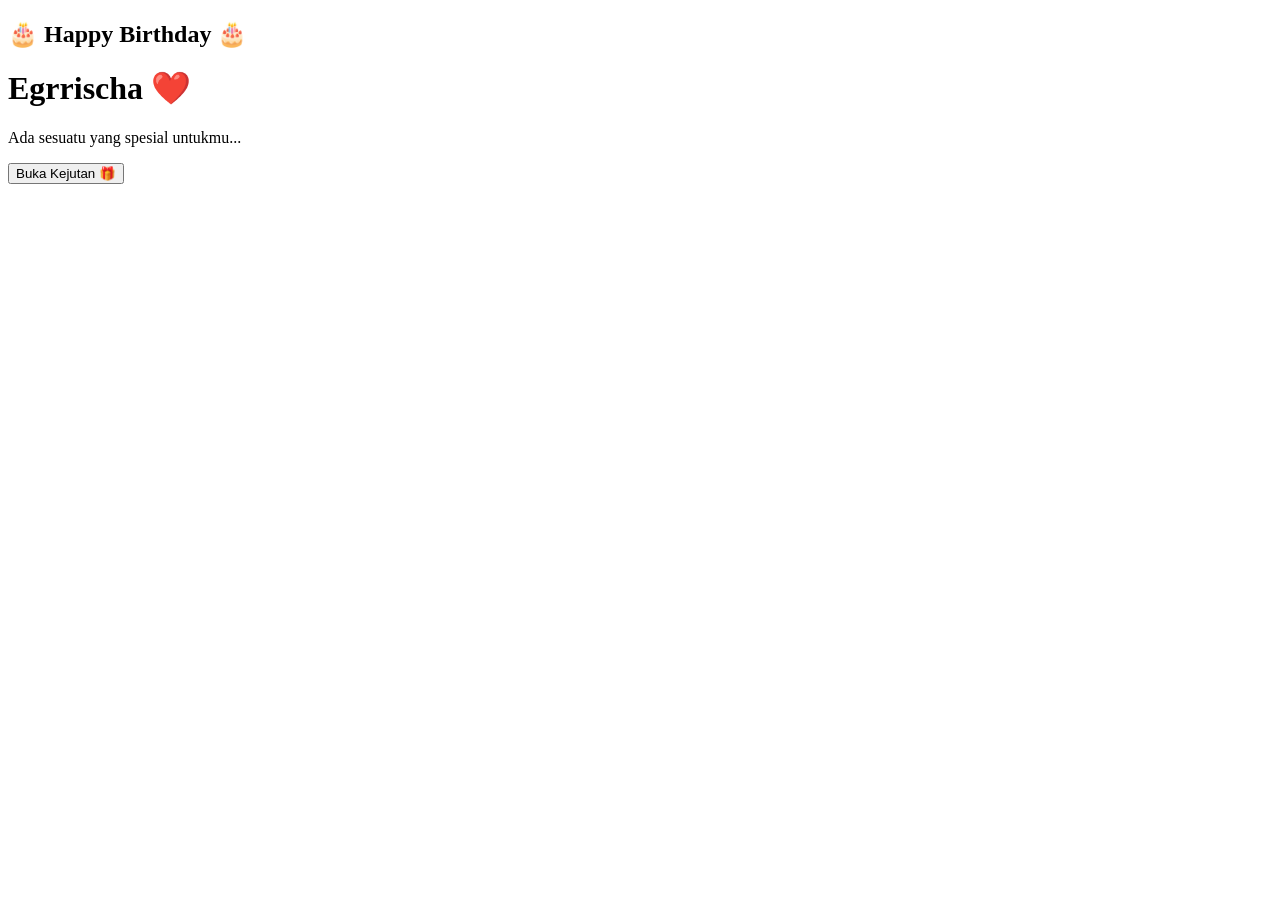
==== index.html @ 94de578b "Create index.html" ====
<!DOCTYPE html>
<html lang="id">
<head>
    <meta charset="UTF-8">
    <meta name="viewport" content="width=device-width, initial-scale=1.0">
    <title>Happy Birthday Egrrischa ❤️</title>

    <link rel="stylesheet" href="css/style.css">

    <link href="https://fonts.googleapis.com/css2?family=Poppins:wght@300;500;700&display=swap" rel="stylesheet">
</head>

<body>

<div id="stars"></div>

<div class="container">

    <h2>🎂 Happy Birthday 🎂</h2>

    <h1>Egrrischa ❤️</h1>

    <p>
        Ada sesuatu yang spesial untukmu...
    </p>

    <button id="startBtn">
        Buka Kejutan 🎁
    </button>

</div>

<script src="js/main.js"></script>

</body>
</html>
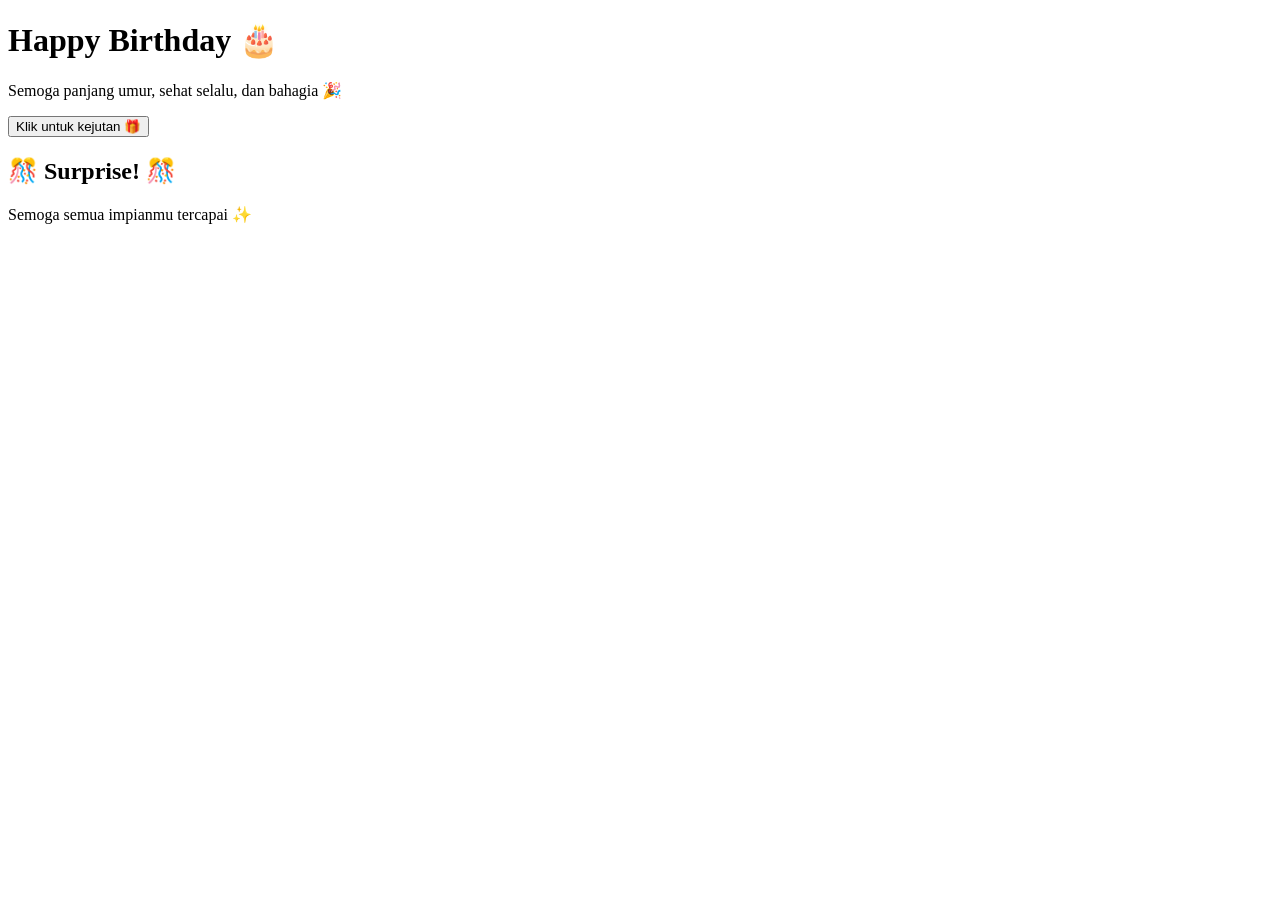
==== commit 03b1f82a: "Update index.html" ====
--- a/index.html
+++ b/index.html
@@ -3,34 +3,28 @@
 <head>
     <meta charset="UTF-8">
     <meta name="viewport" content="width=device-width, initial-scale=1.0">
-    <title>Happy Birthday Egrrischa ❤️</title>
+    <title>Happy Birthday 🎉</title>
 
-    <link rel="stylesheet" href="css/style.css">
-
-    <link href="https://fonts.googleapis.com/css2?family=Poppins:wght@300;500;700&display=swap" rel="stylesheet">
+    <!-- CSS -->
+    <link rel="stylesheet" href="style.css">
 </head>
 
 <body>
 
-<div id="stars"></div>
+    <div class="container">
+        <h1>Happy Birthday 🎂</h1>
+        <p>Semoga panjang umur, sehat selalu, dan bahagia 🎉</p>
 
-<div class="container">
+        <button onclick="tampilKejutan()">Klik untuk kejutan 🎁</button>
 
-    <h2>🎂 Happy Birthday 🎂</h2>
+        <div id="pesan" class="hidden">
+            <h2>🎊 Surprise! 🎊</h2>
+            <p>Semoga semua impianmu tercapai ✨</p>
+        </div>
+    </div>
 
-    <h1>Egrrischa ❤️</h1>
-
-    <p>
-        Ada sesuatu yang spesial untukmu...
-    </p>
-
-    <button id="startBtn">
-        Buka Kejutan 🎁
-    </button>
-
-</div>
-
-<script src="js/main.js"></script>
+    <!-- JS -->
+    <script src="script.js"></script>
 
 </body>
 </html>
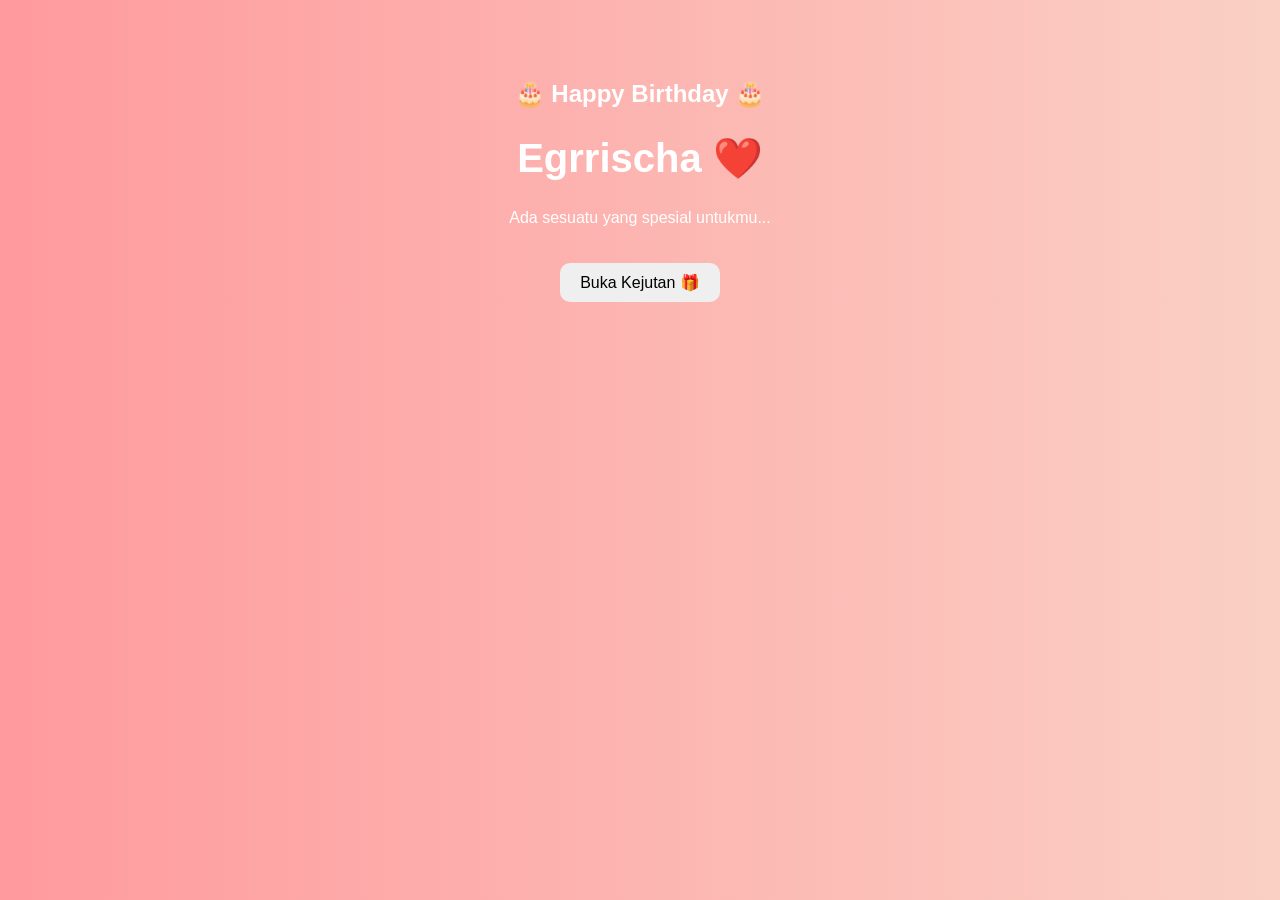
==== commit 4cfa167b: "Update index.html" ====
--- a/index.html
+++ b/index.html
@@ -1,30 +1,22 @@
-<!DOCTYPE html>
-<html lang="id">
-<head>
-    <meta charset="UTF-8">
-    <meta name="viewport" content="width=device-width, initial-scale=1.0">
-    <title>Happy Birthday 🎉</title>
+<!DOCTYPE html>  <html lang="id">  
+<head>  
+    <meta charset="UTF-8">  
+    <meta name="viewport" content="width=device-width, initial-scale=1.0">  
+    <title>Happy Birthday Egrrischa ❤️</title>  <link rel="stylesheet" href="css/style.css">  
 
-    <!-- CSS -->
-    <link rel="stylesheet" href="style.css">
-</head>
+<link href="https://fonts.googleapis.com/css2?family=Poppins:wght@300;500;700&display=swap" rel="stylesheet">
 
-<body>
+</head>  <body>  <div id="stars"></div>  <div class="container">  <h2>🎂 Happy Birthday 🎂</h2>  
 
-    <div class="container">
-        <h1>Happy Birthday 🎂</h1>
-        <p>Semoga panjang umur, sehat selalu, dan bahagia 🎉</p>
+<h1>Egrrischa ❤️</h1>  
 
-        <button onclick="tampilKejutan()">Klik untuk kejutan 🎁</button>
+<p>  
+    Ada sesuatu yang spesial untukmu...  
+</p>  
 
-        <div id="pesan" class="hidden">
-            <h2>🎊 Surprise! 🎊</h2>
-            <p>Semoga semua impianmu tercapai ✨</p>
-        </div>
-    </div>
+<button id="startBtn">  
+    Buka Kejutan 🎁  
+</button>
 
-    <!-- JS -->
-    <script src="script.js"></script>
-
-</body>
+</div>  <script src="js/main.js"></script>  </body>  
 </html>
--- a/css/style.css
+++ b/css/style.css
@@ -0,0 +1,41 @@
+body {
+    margin: 0;
+    padding: 0;
+    font-family: Arial, sans-serif;
+    background: linear-gradient(to right, #ff9a9e, #fad0c4);
+    text-align: center;
+    color: white;
+}
+
+.container {
+    margin-top: 80px;
+}
+
+h1 {
+    font-size: 40px;
+}
+
+button {
+    padding: 10px 20px;
+    font-size: 16px;
+    border: none;
+    border-radius: 10px;
+    cursor: pointer;
+    margin-top: 20px;
+}
+
+button:hover {
+    background-color: #fff;
+    color: black;
+}
+
+.hidden {
+    display: none;
+}
+
+#pesan {
+    margin-top: 30px;
+    background: rgba(0,0,0,0.3);
+    padding: 20px;
+    border-radius: 10px;
+}
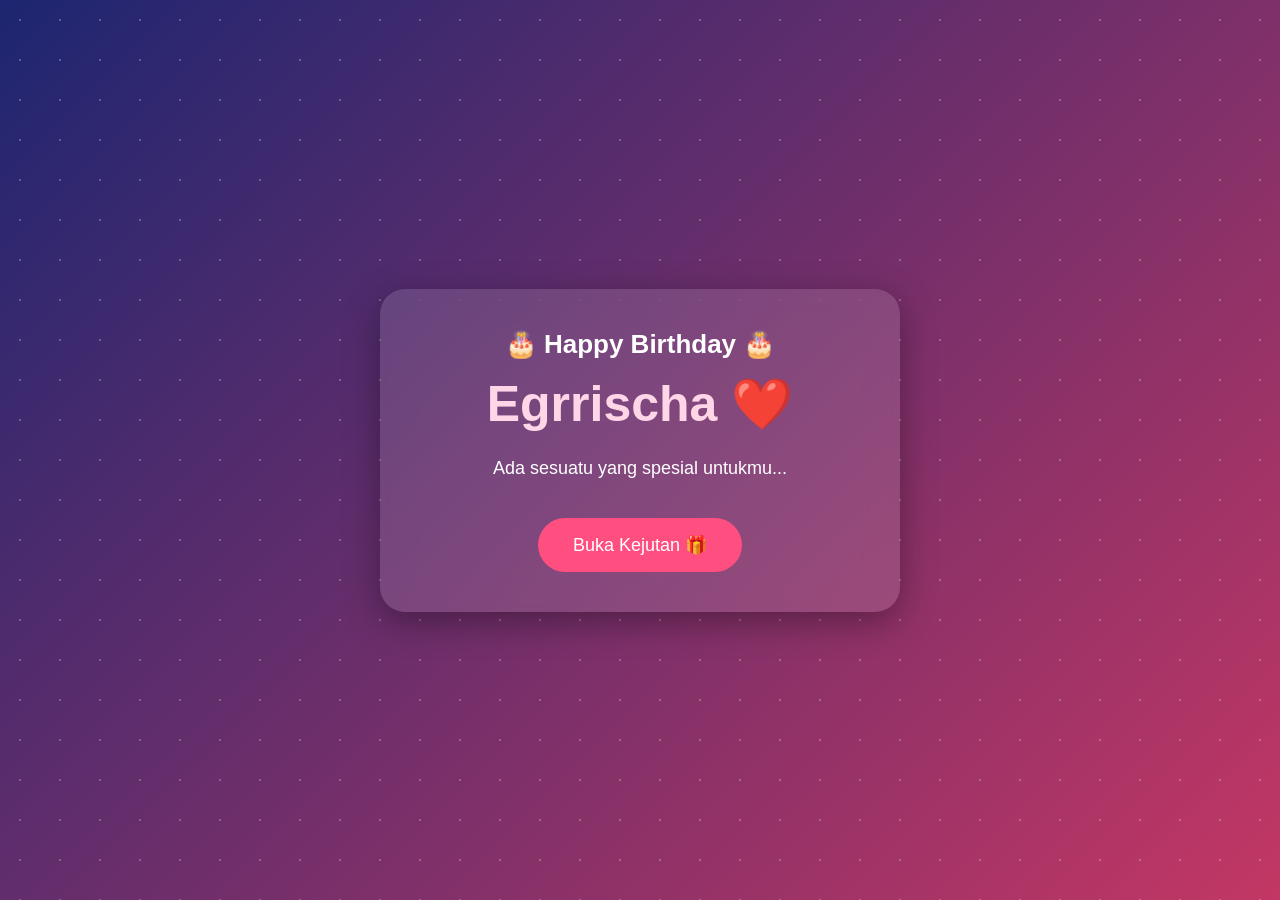
==== commit 6a7d0053: "Update index.html" ====
--- a/index.html
+++ b/index.html
@@ -1,22 +1,31 @@
-<!DOCTYPE html>  <html lang="id">  
-<head>  
-    <meta charset="UTF-8">  
-    <meta name="viewport" content="width=device-width, initial-scale=1.0">  
-    <title>Happy Birthday Egrrischa ❤️</title>  <link rel="stylesheet" href="css/style.css">  
+<!DOCTYPE html>
+<html lang="id">
+<head>
+    <meta charset="UTF-8">
+    <meta name="viewport" content="width=device-width, initial-scale=1.0">
+    <title>Happy Birthday Egrrischa ❤️</title>
+    <link rel="stylesheet" href="css/style.css">
+    <link rel="stylesheet" href="css/animation.css">
+    <link rel="stylesheet" href="css/responsive.css">
+    <link href="https://fonts.googleapis.com/css2?family=Poppins:wght@300;500;700&display=swap" rel="stylesheet">
+</head>
+<body>
+    <div id="stars"></div>
+    <div class="container">
+        <h2>🎂 Happy Birthday 🎂</h2>
+        <h1>Egrrischa ❤️</h1>
+        <p>
+            Ada sesuatu yang spesial untukmu...
+        </p>
+        <button id="startBtn">
+            Buka Kejutan 🎁
+        </button>
+    </div>
 
-<link href="https://fonts.googleapis.com/css2?family=Poppins:wght@300;500;700&display=swap" rel="stylesheet">
-
-</head>  <body>  <div id="stars"></div>  <div class="container">  <h2>🎂 Happy Birthday 🎂</h2>  
-
-<h1>Egrrischa ❤️</h1>  
-
-<p>  
-    Ada sesuatu yang spesial untukmu...  
-</p>  
-
-<button id="startBtn">  
-    Buka Kejutan 🎁  
-</button>
-
-</div>  <script src="js/main.js"></script>  </body>  
+    <script src="js/typing.js"></script>
+    <script src="js/fireworks.js"></script>
+    <script src="js/envelope.js"></script>
+    <script src="js/music.js"></script>
+    <script src="js/main.js"></script>
+</body>
 </html>
--- a/css/style.css
+++ b/css/style.css
@@ -1,41 +1,186 @@
-body {
-    margin: 0;
-    padding: 0;
-    font-family: Arial, sans-serif;
-    background: linear-gradient(to right, #ff9a9e, #fad0c4);
-    text-align: center;
-    color: white;
+/* ===========================
+   HBD Egrrischa - Style.css
+   =========================== */
+
+*{
+    margin:0;
+    padding:0;
+    box-sizing:border-box;
 }
 
-.container {
-    margin-top: 80px;
+body{
+
+    font-family:'Poppins',sans-serif;
+
+    height:100vh;
+
+    display:flex;
+
+    justify-content:center;
+
+    align-items:center;
+
+    overflow:hidden;
+
+    background:linear-gradient(135deg,#1d2671,#c33764);
+
+    color:white;
 }
 
-h1 {
-    font-size: 40px;
+/* Background Bintang */
+
+#stars{
+
+    position:fixed;
+
+    top:0;
+    left:0;
+
+    width:100%;
+    height:100%;
+
+    background-image:
+    radial-gradient(white 1px, transparent 1px);
+
+    background-size:40px 40px;
+
+    opacity:.25;
+
+    animation:moveStars 40s linear infinite;
+
+    z-index:-1;
+
 }
 
-button {
-    padding: 10px 20px;
-    font-size: 16px;
-    border: none;
-    border-radius: 10px;
-    cursor: pointer;
-    margin-top: 20px;
+/* Card */
+
+.container{
+
+    width:90%;
+
+    max-width:520px;
+
+    padding:40px;
+
+    border-radius:25px;
+
+    background:rgba(255,255,255,.12);
+
+    backdrop-filter:blur(15px);
+
+    text-align:center;
+
+    box-shadow:
+    0 10px 35px rgba(0,0,0,.35);
+
 }
 
-button:hover {
-    background-color: #fff;
-    color: black;
+/* Judul */
+
+.container h2{
+
+    font-size:26px;
+
+    margin-bottom:15px;
+
 }
 
-.hidden {
-    display: none;
+.container h1{
+
+    font-size:50px;
+
+    color:#FFD6E7;
+
+    margin-bottom:20px;
+
 }
 
-#pesan {
-    margin-top: 30px;
-    background: rgba(0,0,0,0.3);
-    padding: 20px;
-    border-radius: 10px;
+.container p{
+
+    font-size:18px;
+
+    line-height:30px;
+
+    margin-bottom:35px;
+
 }
+
+/* Button */
+
+button{
+
+    border:none;
+
+    outline:none;
+
+    cursor:pointer;
+
+    padding:16px 35px;
+
+    border-radius:40px;
+
+    font-size:18px;
+
+    background:#ff4f81;
+
+    color:white;
+
+    transition:.35s;
+
+}
+
+button:hover{
+
+    transform:scale(1.08);
+
+    background:#ff2f6d;
+
+}
+
+/* Animasi */
+
+@keyframes moveStars{
+
+    from{
+
+        transform:translateY(0);
+
+    }
+
+    to{
+
+        transform:translateY(-300px);
+
+    }
+
+}
+
+/* Responsive */
+
+@media(max-width:600px){
+
+.container h1{
+
+    font-size:38px;
+
+}
+
+.container h2{
+
+    font-size:22px;
+
+}
+
+.container p{
+
+    font-size:16px;
+
+}
+
+button{
+
+    width:100%;
+
+}
+
+}
--- a/css/animation.css
+++ b/css/animation.css
@@ -0,0 +1,67 @@
+/* Fade In */
+
+.fade-in{
+    animation:fadeIn 1.5s ease;
+}
+
+@keyframes fadeIn{
+
+    from{
+        opacity:0;
+        transform:translateY(30px);
+    }
+
+    to{
+        opacity:1;
+        transform:translateY(0);
+    }
+
+}
+
+/* Floating */
+
+.float{
+
+    animation:float 3s ease-in-out infinite;
+
+}
+
+@keyframes float{
+
+    0%{
+        transform:translateY(0);
+    }
+
+    50%{
+        transform:translateY(-15px);
+    }
+
+    100%{
+        transform:translateY(0);
+    }
+
+}
+
+/* Glow */
+
+.glow{
+
+    animation:glow 2s infinite;
+
+}
+
+@keyframes glow{
+
+    0%{
+        box-shadow:0 0 5px #fff;
+    }
+
+    50%{
+        box-shadow:0 0 25px #ff6fa8;
+    }
+
+    100%{
+        box-shadow:0 0 5px #fff;
+    }
+
+}
--- a/css/responsive.css
+++ b/css/responsive.css
@@ -0,0 +1,28 @@
+@media (max-width:768px){
+
+.container{
+
+width:92%;
+padding:25px;
+
+}
+
+.container h1{
+
+font-size:34px;
+
+}
+
+.container h2{
+
+font-size:22px;
+
+}
+
+button{
+
+width:100%;
+
+}
+
+}
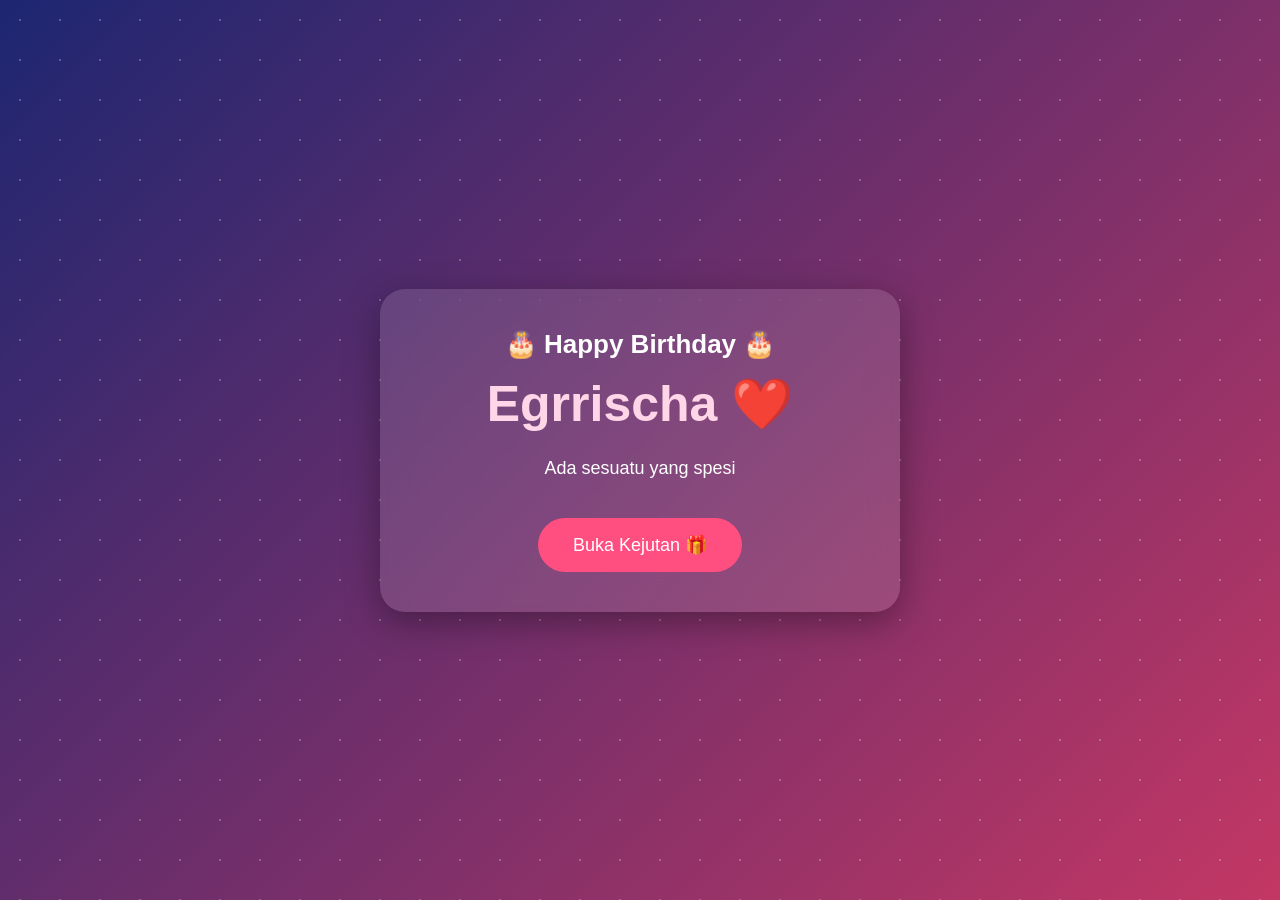
==== commit 666e080c: "Update index.html" ====
--- a/index.html
+++ b/index.html
@@ -14,9 +14,7 @@
     <div class="container">
         <h2>🎂 Happy Birthday 🎂</h2>
         <h1>Egrrischa ❤️</h1>
-        <p>
-            Ada sesuatu yang spesial untukmu...
-        </p>
+        <p id="introText"></p>
         <button id="startBtn">
             Buka Kejutan 🎁
         </button>
@@ -26,6 +24,15 @@
     <script src="js/fireworks.js"></script>
     <script src="js/envelope.js"></script>
     <script src="js/music.js"></script>
+    <script>
+        document.addEventListener("DOMContentLoaded", function () {
+            typingEffect(
+                document.getElementById("introText"),
+                "Ada sesuatu yang spesial untukmu...",
+                60
+            );
+        });
+    </script>
     <script src="js/main.js"></script>
 </body>
 </html>
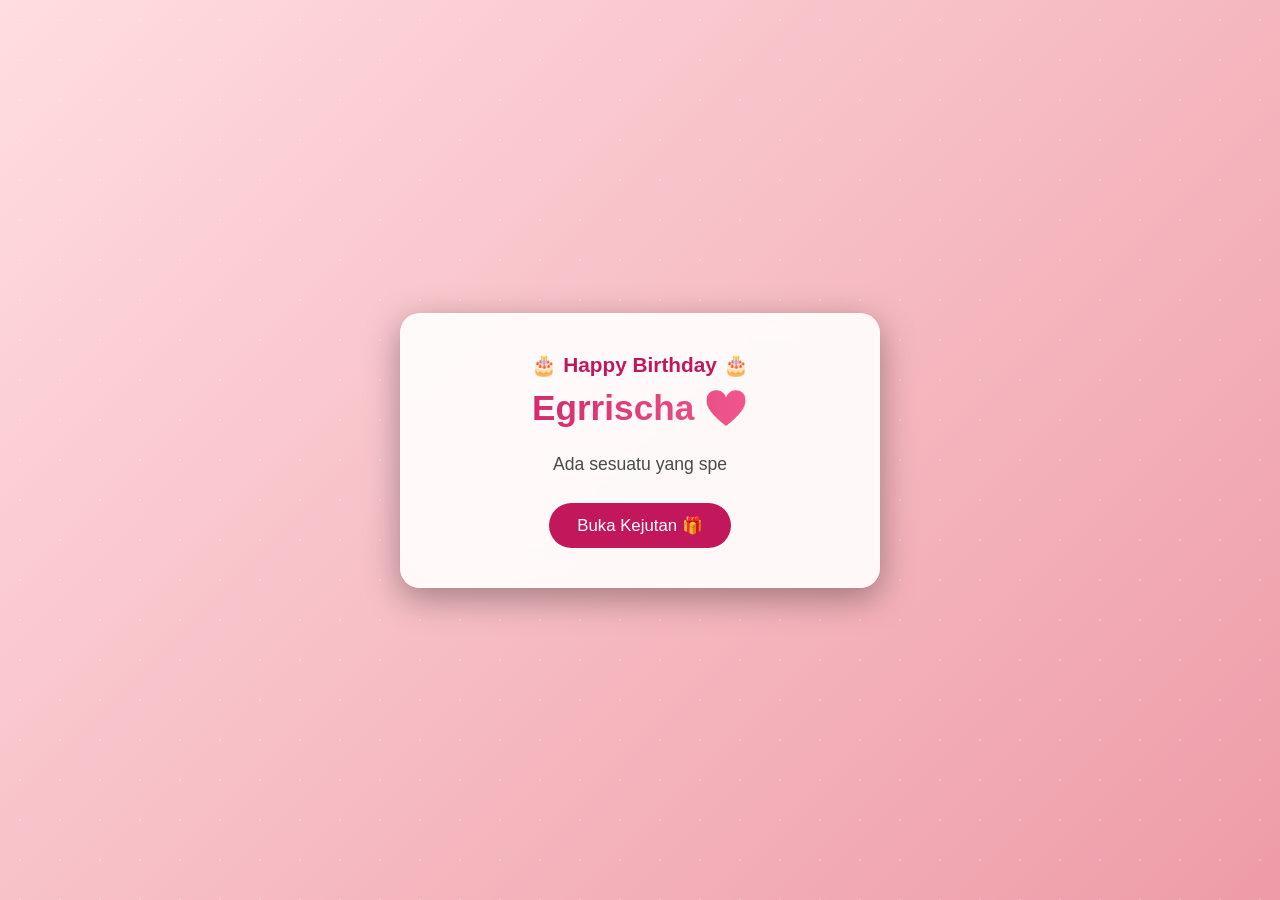
==== commit d87a6579: "Update index.html" ====
--- a/index.html
+++ b/index.html
@@ -8,16 +8,94 @@
     <link rel="stylesheet" href="css/animation.css">
     <link rel="stylesheet" href="css/responsive.css">
     <link href="https://fonts.googleapis.com/css2?family=Poppins:wght@300;500;700&display=swap" rel="stylesheet">
+    <style>
+        body {
+            margin: 0;
+            min-height: 100vh;
+            display: flex;
+            align-items: center;
+            justify-content: center;
+            background: linear-gradient(135deg, #ffdde1, #ee9ca7);
+            font-family: 'Poppins', sans-serif;
+            overflow: hidden;
+            position: relative;
+            padding: 24px;
+            box-sizing: border-box;
+        }
+        .floating-heart, .floating-star {
+            position: fixed;
+            bottom: -50px;
+            pointer-events: none;
+            z-index: 1;
+            opacity: 0.85;
+        }
+        .floating-heart { font-size: 1.5em; animation: floatUp linear forwards; }
+        .floating-star { font-size: 1.2em; animation: floatUpTwinkle linear forwards; }
+        @keyframes floatUp {
+            0% { transform: translateY(0) translateX(0) rotate(0deg); opacity: 0.9; }
+            100% { transform: translateY(-110vh) translateX(var(--drift, 20px)) rotate(360deg); opacity: 0; }
+        }
+        @keyframes floatUpTwinkle {
+            0% { transform: translateY(0) scale(0.8); opacity: 0.9; }
+            50% { transform: translateY(-55vh) scale(1.3); opacity: 1; }
+            100% { transform: translateY(-110vh) scale(0.8); opacity: 0; }
+        }
+        .container {
+            position: relative;
+            z-index: 2;
+            background: rgba(255, 255, 255, 0.9);
+            border-radius: 20px;
+            padding: 40px 32px;
+            max-width: 480px;
+            text-align: center;
+            opacity: 0;
+            transform: translateY(20px);
+            animation: fadeInUp 1.2s ease forwards, glowPulse 3s ease-in-out infinite 1.2s;
+        }
+        @keyframes fadeInUp { to { opacity: 1; transform: translateY(0); } }
+        @keyframes glowPulse {
+            0%, 100% { box-shadow: 0 10px 30px rgba(0,0,0,0.15), 0 0 20px rgba(255,105,135,0.3); }
+            50% { box-shadow: 0 10px 40px rgba(0,0,0,0.15), 0 0 45px rgba(255,105,135,0.7); }
+        }
+        .container h2 { margin: 0; font-size: 1.3em; color: #c2185b; }
+        .container h1 {
+            font-size: 2.2em;
+            margin: 10px 0 20px;
+            background: linear-gradient(90deg, #c2185b, #ff6b9d, #c2185b);
+            background-size: 200% auto;
+            -webkit-background-clip: text;
+            background-clip: text;
+            color: transparent;
+            animation: shine 3s linear infinite;
+            cursor: pointer;
+        }
+        @keyframes shine { to { background-position: 200% center; } }
+        .container p { color: #4a4a4a; font-size: 1.1em; margin-bottom: 24px; }
+        #startBtn {
+            padding: 12px 28px;
+            border: none;
+            border-radius: 25px;
+            background: #c2185b;
+            color: white;
+            font-size: 1.05em;
+            cursor: pointer;
+            font-family: inherit;
+            animation: pulseBtn 1.8s infinite ease-in-out;
+        }
+        @keyframes pulseBtn {
+            0%, 100% { transform: scale(1); }
+            50% { transform: scale(1.05); }
+        }
+        #startBtn:disabled { animation: none; opacity: 0.8; }
+    </style>
 </head>
 <body>
     <div id="stars"></div>
     <div class="container">
         <h2>🎂 Happy Birthday 🎂</h2>
-        <h1>Egrrischa ❤️</h1>
+        <h1 id="eggTitle">Egrrischa ❤️</h1>
         <p id="introText"></p>
-        <button id="startBtn">
-            Buka Kejutan 🎁
-        </button>
+        <button id="startBtn">Buka Kejutan 🎁</button>
     </div>
 
     <script src="js/typing.js"></script>
@@ -31,6 +109,38 @@
                 "Ada sesuatu yang spesial untukmu...",
                 60
             );
+
+            function spawnFloatingHeart(){
+                const heart = document.createElement('div');
+                heart.className = 'floating-heart';
+                heart.textContent = '❤️';
+                heart.style.left = Math.random() * 100 + 'vw';
+                heart.style.setProperty('--drift', (Math.random() * 80 - 40) + 'px');
+                heart.style.animationDuration = (Math.random() * 4 + 5) + 's';
+                document.body.appendChild(heart);
+                setTimeout(() => heart.remove(), 9000);
+            }
+            setInterval(spawnFloatingHeart, 700);
+
+            function spawnFloatingStar(){
+                const star = document.createElement('div');
+                star.className = 'floating-star';
+                star.textContent = '✨';
+                star.style.left = Math.random() * 100 + 'vw';
+                star.style.animationDuration = (Math.random() * 4 + 6) + 's';
+                document.body.appendChild(star);
+                setTimeout(() => star.remove(), 10000);
+            }
+            setInterval(spawnFloatingStar, 800);
+
+            let eggTap0 = 0;
+            document.getElementById("eggTitle").addEventListener("click", function(){
+                eggTap0++;
+                if(eggTap0 === 5){
+                    alert("Rahasia kecil 🎉\n\nSebenernya dari awal liat kamu, aku udah tau kamu yang akan jadi tujuan akhirku.");
+                    eggTap0 = 0;
+                }
+            });
         });
     </script>
     <script src="js/main.js"></script>
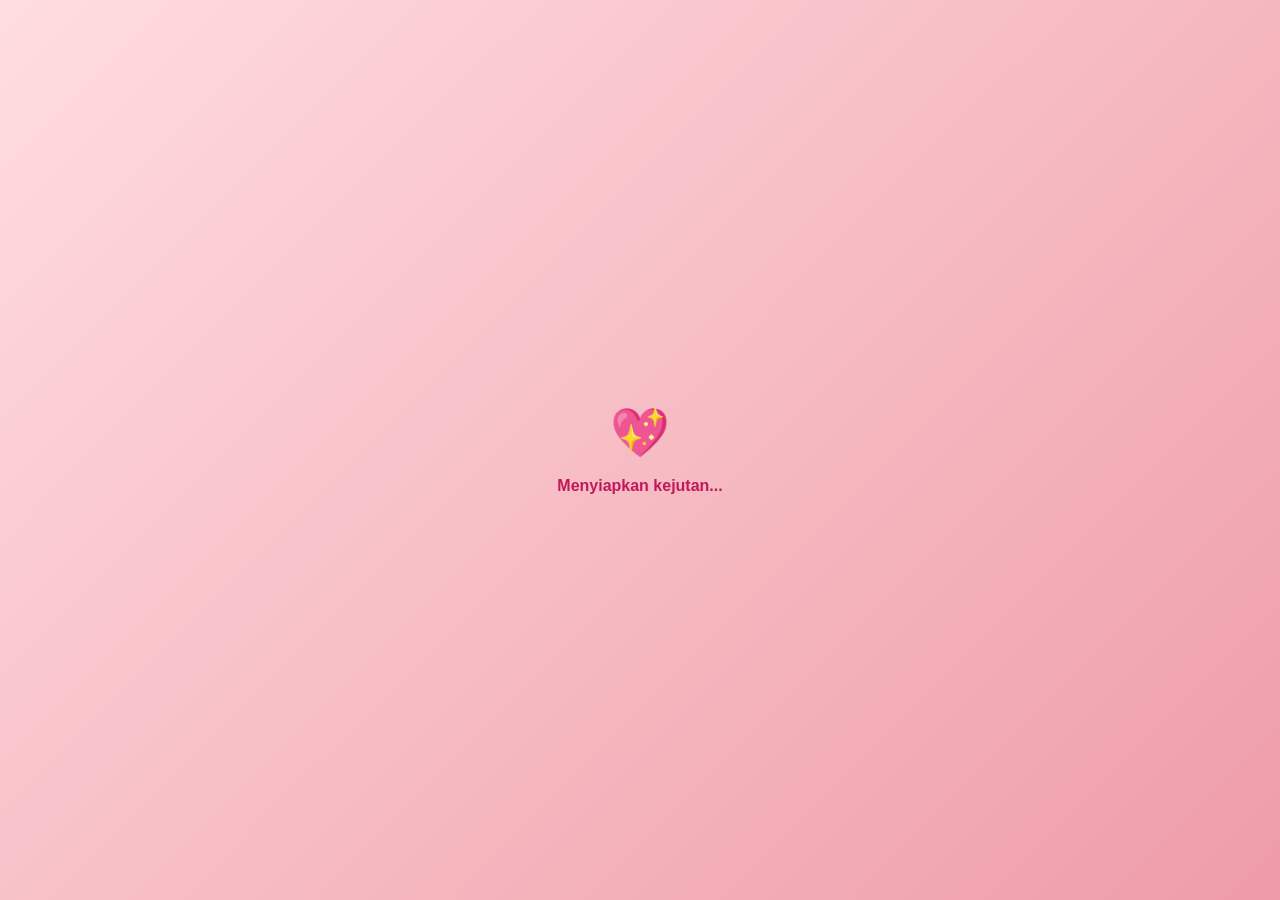
==== commit 72594d72: "Update index.html" ====
--- a/index.html
+++ b/index.html
@@ -21,6 +21,30 @@
             position: relative;
             padding: 24px;
             box-sizing: border-box;
+        }
+        #loadingScreen {
+            position: fixed;
+            top: 0; left: 0;
+            width: 100%; height: 100%;
+            background: linear-gradient(135deg, #ffdde1, #ee9ca7);
+            display: flex;
+            flex-direction: column;
+            align-items: center;
+            justify-content: center;
+            z-index: 999;
+        }
+        .loading-heart {
+            font-size: 3em;
+            animation: heartbeatLoad 1s infinite ease-in-out;
+        }
+        @keyframes heartbeatLoad {
+            0%, 100% { transform: scale(1); }
+            50% { transform: scale(1.3); }
+        }
+        #loadingScreen p {
+            color: #c2185b;
+            font-weight: 600;
+            margin-top: 16px;
         }
         .floating-heart, .floating-star {
             position: fixed;
@@ -90,8 +114,13 @@
     </style>
 </head>
 <body>
+    <div id="loadingScreen">
+      <div class="loading-heart">💖</div>
+      <p>Menyiapkan kejutan...</p>
+    </div>
+
     <div id="stars"></div>
-    <div class="container">
+    <div class="container" id="mainContainer" style="display:none;">
         <h2>🎂 Happy Birthday 🎂</h2>
         <h1 id="eggTitle">Egrrischa ❤️</h1>
         <p id="introText"></p>
@@ -104,11 +133,16 @@
     <script src="js/music.js"></script>
     <script>
         document.addEventListener("DOMContentLoaded", function () {
-            typingEffect(
-                document.getElementById("introText"),
-                "Ada sesuatu yang spesial untukmu...",
-                60
-            );
+            setTimeout(function(){
+                document.getElementById("loadingScreen").style.display = "none";
+                document.getElementById("mainContainer").style.display = "block";
+
+                typingEffect(
+                    document.getElementById("introText"),
+                    "Ada sesuatu yang spesial untukmu...",
+                    60
+                );
+            }, 2500);
 
             function spawnFloatingHeart(){
                 const heart = document.createElement('div');
